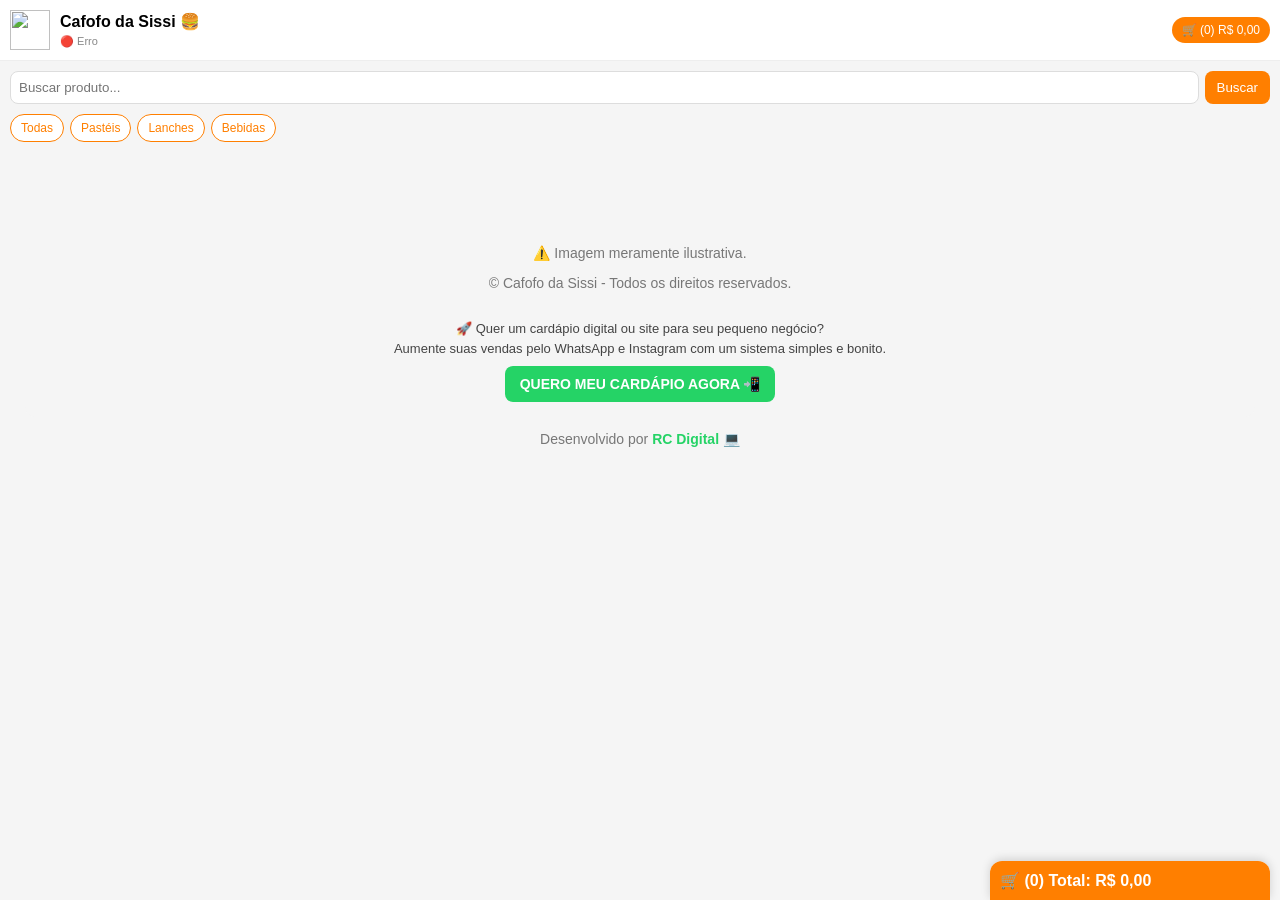
==== index.html @ 38165490 "Add Cafofo da Sissi digital menu site Adds index.html, style.css, and script.js implementing a mobil" ====
<!DOCTYPE html>
<html lang="pt-BR">
<head>
  <meta charset="UTF-8">

  <!-- 💥 ESSA LINHA RESOLVE O PROBLEMA DO CELULAR -->
  <meta name="viewport" content="width=device-width, initial-scale=1.0">

  <title>Cafofo da Sissi</title>

  <link rel="stylesheet" href="style.css">
</head>

<body>

<div class="header">

  <div class="header-left">
    <img src="https://i.ibb.co/ZRt23jfV/C-pia-de-Yellow-Inspiration-Modern-Instagram-Profile-Picture.png" class="logo-gif">

    <div class="titulo">
      <h1>Cafofo da Sissi 🍔</h1>
      <span id="status">🔴 Carregando...</span>
    </div>
  </div>

  <div class="header-right" onclick="toggleCarrinho()">
    🛒 <span id="qtdTop">(0)</span>
    <span id="totalTop">R$ 0,00</span>
  </div>

</div>

<div class="busca-container">
  <input type="text" id="busca" placeholder="Buscar produto...">
  <button onclick="buscar()">Buscar</button>
</div>

<div class="filtros">
  <button onclick="filtrarCategoria('todas')">Todas</button>
  <button onclick="filtrarCategoria('pasteis')">Pastéis</button>
  <button onclick="filtrarCategoria('lanches')">Lanches</button>
  <button onclick="filtrarCategoria('bebidas')">Bebidas</button>
</div>

<div id="produtos"></div>

<div id="carrinho" class="carrinho">
  <div class="carrinho-header" onclick="toggleCarrinho()">
    🛒 <span id="qtd">(0)</span> <span id="total">Total: R$ 0,00</span>
  </div>

  <div class="carrinho-body">
    <div id="itens"></div>

    <select id="tipo" onchange="toggleTipo()">
      <option value="">Entrega ou Retirada</option>
      <option value="Entrega">Entrega</option>
      <option value="Retirada">Retirada</option>
    </select>

    <input type="text" id="nome" placeholder="Nome">
    <input type="text" id="telefone" placeholder="Telefone">

    <div id="boxEndereco" style="display:none;">
      <input type="text" id="endereco" placeholder="Endereço">
    </div>

    <div id="boxPagamento" style="display:none;">
      <select id="pagamento" onchange="togglePagamento()">
        <option value="">Pagamento</option>
        <option>Pix</option>
        <option>Dinheiro</option>
        <option>Cartão</option>
      </select>
    </div>

    <div id="boxTroco" style="display:none">
      <p>Precisa de troco?</p>

      <div class="troco-opcoes">
        <button onclick="selecionarTroco(0)">Não preciso</button>
        <button onclick="selecionarTroco(50)">R$ 50</button>
        <button onclick="selecionarTroco(100)">R$ 100</button>
        <button onclick="selecionarTroco(200)">R$ 200</button>
      </div>

      <input id="trocoInput" type="number" placeholder="Ou digite outro valor">
    </div>

    <button onclick="finalizar()">Finalizar Pedido</button>
    <button onclick="limparCarrinho()">Limpar</button>

  </div>
</div>

<script src="script.js"></script>

<footer style="text-align:center; padding:25px; font-size:14px; color:#777; margin-top:30px;">

  <p>⚠️ Imagem meramente ilustrativa.</p>

  <p>© Cafofo da Sissi - Todos os direitos reservados.</p>

  <div style="margin-top:15px; padding:15px; border-radius:10px; background:#f5f5f5;">
    <p style="margin:0; font-size:13px; color:#444;">
      🚀 Quer um cardápio digital ou site para seu pequeno negócio?
    </p>
    <p style="margin:5px 0 10px; font-size:13px; color:#444;">
      Aumente suas vendas pelo WhatsApp e Instagram com um sistema simples e bonito.
    </p>

    <a href="https://wa.me/5511940266948?text=Olá!%20Tenho%20interesse%20em%20um%20cardápio%20digital%20para%20meu%20negócio."
       target="_blank"
       style="display:inline-block; background:#25D366; color:white; padding:10px 15px; border-radius:8px; text-decoration:none; font-weight:bold;">
      QUERO MEU CARDÁPIO AGORA 📲
    </a>
  </div>
<p>
    Desenvolvido por
    <a href="https://wa.me/5511940266948" target="_blank" style="color:#25D366; font-weight:bold; text-decoration:none;">
      RC Digital 💻
    </a>
  </p>
</footer>

</body>
</html>
---- style.css ----
body {
  font-family: 'Arial', sans-serif;
  margin: 0;
  background: #f5f5f5;
}

/* HEADER */
.header {
  position: sticky;
  top: 0;
  background: #fff;
  border-bottom: 1px solid #eee;
  padding: 10px;
  display: flex;
  justify-content: space-between;
  align-items: center;
  z-index: 10;
}

.header-left {
  display: flex;
  align-items: center;
  gap: 10px;
}

.logo-gif {
  width: 40px;
  height: 40px;
}

.titulo h1 {
  font-size: 16px;
  margin: 0;
}

.titulo span {
  font-size: 11px;
  color: #888;
}

.header-right {
  background: #ff7f00;
  color: #fff;
  padding: 6px 10px;
  border-radius: 20px;
  font-size: 12px;
  cursor: pointer;
}

/* BUSCA */
.busca-container {
  display: flex;
  gap: 6px;
  padding: 10px;
}

.busca-container input {
  flex: 1;
  padding: 8px;
  border-radius: 8px;
  border: 1px solid #ddd;
}

.busca-container button {
  background: #ff7f00;
  color: #fff;
  border: none;
  padding: 8px 12px;
  border-radius: 8px;
  cursor: pointer;
}

/* FILTROS */
.filtros {
  display: flex;
  gap: 6px;
  padding: 0 10px 10px;
  overflow-x: auto;
}

.filtros button {
  background: #fff;
  border: 1px solid #ff7f00;
  color: #ff7f00;
  padding: 6px 10px;
  border-radius: 20px;
  font-size: 12px;
  cursor: pointer;
  white-space: nowrap;
}

/* PRODUTOS RESPONSIVO TOP */
#produtos {
  display: grid;
  grid-template-columns: repeat(auto-fit, minmax(160px, 1fr));
  gap: 12px;
  padding: 12px;
}

/* CARD */
.card {
  background: #fff;
  border-radius: 16px;
  padding: 10px;
  text-align: center;
  box-shadow: 0 2px 6px rgba(0,0,0,0.06);
  transition: 0.2s;
}

.card:hover {
  transform: scale(1.03);
}

/* IMAGEM */
.card img {
  width: 60%;
  aspect-ratio: 1 / 1;
  object-fit: cover;
  border-radius: 10px;
}

/* NOME */
.card b {
  display: block;
  margin-top: 5px;
  font-size: 13px;
  color: #333;
}

/* PREÇO */
.card span {
  display: block;
  color: #ff7f00;
  font-weight: bold;
  font-size: 14px;
  margin-top: 2px;
}

/* CONTROLES */
.controls {
  display: flex;
  justify-content: center;
  align-items: center;
  gap: 6px;
  margin-top: 6px;
}

/* BOTÕES */
.controls button {
  background: #ff7f00;
  color: #fff;
  border: none;
  width: 28px;
  height: 28px;
  border-radius: 8px;
  font-size: 16px;
  cursor: pointer;
  transition: 0.2s;
}

.controls button:hover {
  background: #e56f00;
}

.controls span {
  font-size: 13px;
  min-width: 20px;
}

/* CARRINHO */
.carrinho {
  position: fixed;
  bottom: 0;
  right: 10px;
  width: 280px;
  background: #fff;
  border-radius: 12px 12px 0 0;
  box-shadow: 0 -2px 10px rgba(0,0,0,0.15);
  overflow: hidden;
  transition: 0.3s;
}

/* HEADER CARRINHO */
.carrinho-header {
  padding: 10px;
  cursor: pointer;
  font-weight: bold;
  background: #ff7f00;
  color: #fff;
}

/* BODY */
.carrinho-body {
  display: none;
  padding: 10px;
  max-height: 320px;
  overflow-y: auto;
}

.carrinho.aberto .carrinho-body {
  display: block;
}

/* ITENS */
.item {
  font-size: 12px;
  margin-bottom: 5px;
}

/* INPUTS */
.carrinho input,
.carrinho select {
  width: 100%;
  padding: 7px;
  margin-top: 6px;
  border-radius: 8px;
  border: 1px solid #ddd;
  font-size: 13px;
}

/* BOTÕES CARRINHO */
.carrinho button {
  width: 100%;
  margin-top: 6px;
  padding: 10px;
  border: none;
  border-radius: 10px;
  background: #ff7f00;
  color: #fff;
  cursor: pointer;
  font-size: 14px;
}

.carrinho button:hover {
  background: #e56f00;
}

/* TROCO UX */
.troco-opcoes{
  display: grid;
  grid-template-columns: repeat(2, 1fr);
  gap: 10px;
  margin: 10px 0;
}

.troco-opcoes button{
  padding: 12px;
  border-radius: 12px;
  border: 2px solid #ff7f00;
  background: #fff;
  font-weight: bold;
  cursor: pointer;
  color: #ff7f00;
  transition: 0.2s;
}

.troco-opcoes button:hover{
  background: #fff3e0;
}

.troco-opcoes button.ativo{
  background: #ff7f00;
  color: #fff;
  border-color: #ff7f00;
  box-shadow: 0 3px 8px rgba(0,0,0,0.2);
}

.troco-opcoes button:active{
  transform: scale(0.95);
}

/* 📱 MOBILE (AGORA FICA TOP) */
@media (max-width: 600px) {

  #produtos {
    grid-template-columns: 1fr;
  }

  .card {
    display: flex;
    align-items: center;
    gap: 12px;
    text-align: left;
  }

  .card img {
    width: 90px;
    height: 90px;
  }

  .card b {
    font-size: 15px;
  }

  .card span {
    font-size: 15px;
  }

  .controls {
    margin-left: auto;
  }

  .controls button {
    width: 34px;
    height: 34px;
    font-size: 18px;
  }

  .carrinho {
    width: 100%;
    right: 0;
  }
}

/* ANIMAÇÃO */
.carrinho-body {
  animation: fadeIn 0.3s ease;
}

@keyframes fadeIn {
  from {opacity: 0; transform: translateY(10px);}
  to {opacity: 1;}
}
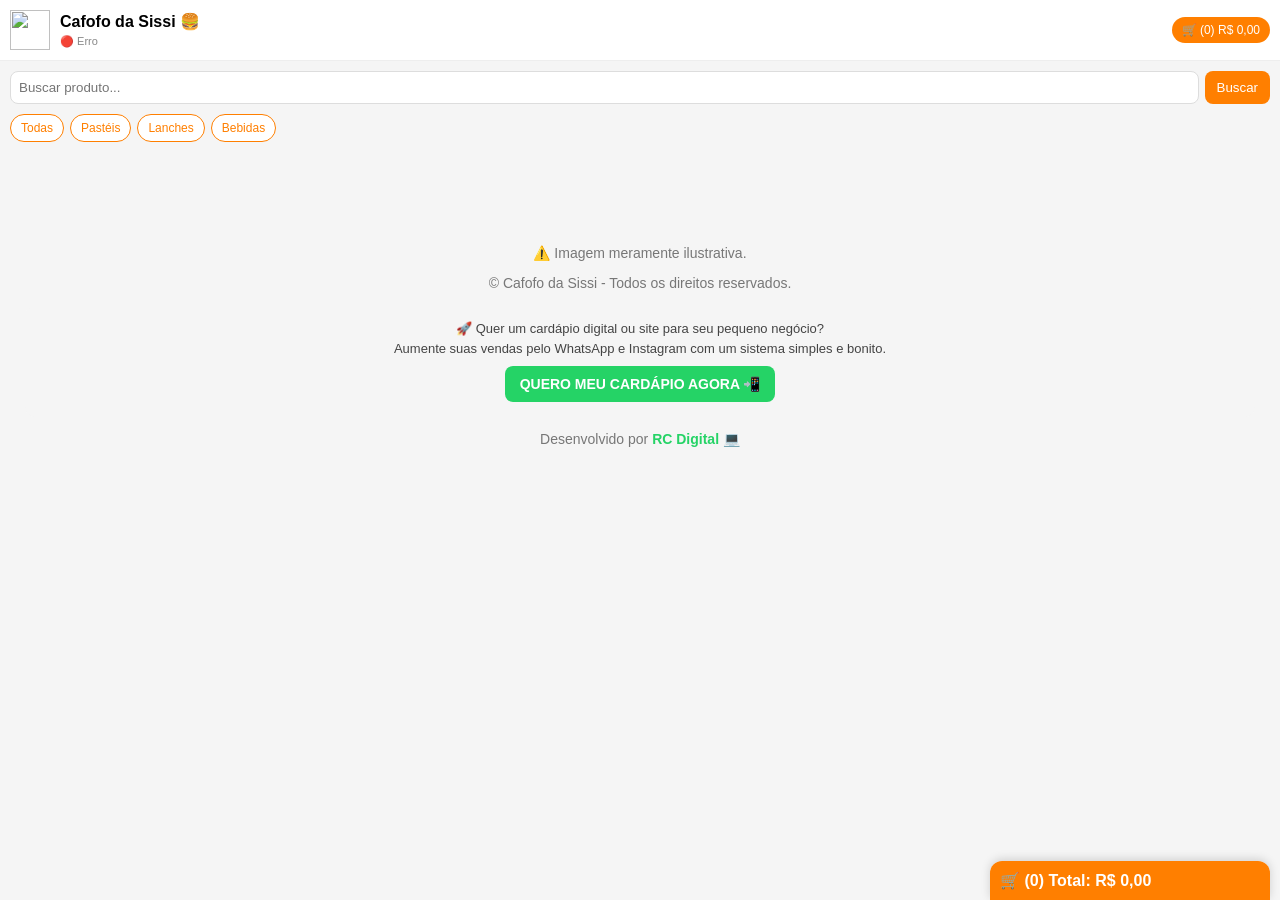
==== commit 7005b5be: "Fix cart bugs, escape rendered data, and use tel input - Reset the selected troco button when the cu" ====
--- a/index.html
+++ b/index.html
@@ -60,7 +60,7 @@
     </select>
 
     <input type="text" id="nome" placeholder="Nome">
-    <input type="text" id="telefone" placeholder="Telefone">
+    <input type="tel" id="telefone" placeholder="Telefone">
 
     <div id="boxEndereco" style="display:none;">
       <input type="text" id="endereco" placeholder="Endereço">
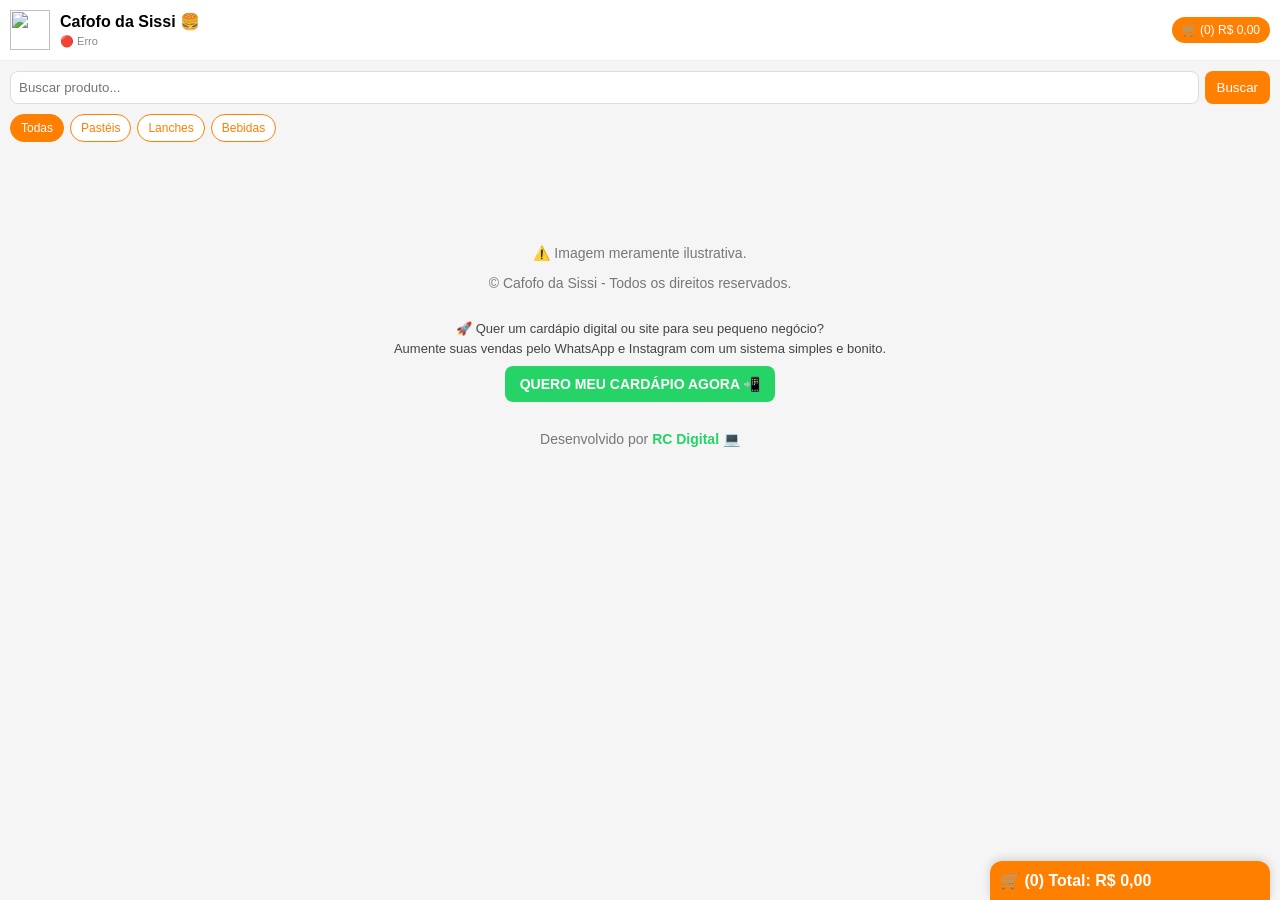
==== commit 104be939: "Highlight the active category filter button The filter itself already worked, but nothing showed whi" ====
--- a/index.html
+++ b/index.html
@@ -37,10 +37,10 @@
 </div>
 
 <div class="filtros">
-  <button onclick="filtrarCategoria('todas')">Todas</button>
-  <button onclick="filtrarCategoria('pasteis')">Pastéis</button>
-  <button onclick="filtrarCategoria('lanches')">Lanches</button>
-  <button onclick="filtrarCategoria('bebidas')">Bebidas</button>
+  <button class="ativo" onclick="filtrarCategoria('todas', event)">Todas</button>
+  <button onclick="filtrarCategoria('pasteis', event)">Pastéis</button>
+  <button onclick="filtrarCategoria('lanches', event)">Lanches</button>
+  <button onclick="filtrarCategoria('bebidas', event)">Bebidas</button>
 </div>
 
 <div id="produtos"></div>
--- a/style.css
+++ b/style.css
@@ -87,6 +87,12 @@
   font-size: 12px;
   cursor: pointer;
   white-space: nowrap;
+  transition: 0.2s;
+}
+
+.filtros button.ativo {
+  background: #ff7f00;
+  color: #fff;
 }
 
 /* PRODUTOS RESPONSIVO TOP */
@@ -99,72 +105,124 @@
 
 /* CARD */
 .card {
+  position: relative;
   background: #fff;
   border-radius: 16px;
-  padding: 10px;
-  text-align: center;
-  box-shadow: 0 2px 6px rgba(0,0,0,0.06);
-  transition: 0.2s;
+  box-shadow: 0 2px 10px rgba(0,0,0,0.08);
+  transition: transform 0.2s, box-shadow 0.2s;
+  display: flex;
+  flex-direction: column;
 }
 
 .card:hover {
-  transform: scale(1.03);
+  transform: translateY(-3px);
+  box-shadow: 0 10px 20px rgba(0,0,0,0.12);
 }
 
 /* IMAGEM */
-.card img {
-  width: 60%;
-  aspect-ratio: 1 / 1;
+.card-media {
+  position: relative;
+}
+
+.card-media img {
+  width: 100%;
+  aspect-ratio: 4 / 3;
   object-fit: cover;
-  border-radius: 10px;
+  display: block;
+  border-radius: 16px 16px 0 0;
+}
+
+/* INFO */
+.card-info {
+  padding: 22px 12px 14px;
+  text-align: left;
 }
 
 /* NOME */
-.card b {
-  display: block;
-  margin-top: 5px;
+.card-info b {
+  display: -webkit-box;
+  -webkit-line-clamp: 2;
+  -webkit-box-orient: vertical;
+  overflow: hidden;
   font-size: 13px;
+  font-weight: 600;
+  line-height: 1.3;
   color: #333;
 }
 
 /* PREÇO */
-.card span {
+.card-info .preco {
   display: block;
   color: #ff7f00;
   font-weight: bold;
   font-size: 14px;
-  margin-top: 2px;
-}
-
-/* CONTROLES */
-.controls {
-  display: flex;
+  margin-top: 4px;
+}
+
+/* BOTÃO FLUTUANTE (+) */
+.fab-add {
+  position: absolute;
+  right: 10px;
+  bottom: -16px;
+  width: 36px;
+  height: 36px;
+  border-radius: 50%;
+  background: #ff7f00;
+  color: #fff;
+  border: none;
+  font-size: 18px;
+  line-height: 1;
+  display: flex;
+  align-items: center;
   justify-content: center;
-  align-items: center;
-  gap: 6px;
-  margin-top: 6px;
-}
-
-/* BOTÕES */
-.controls button {
-  background: #ff7f00;
-  color: #fff;
+  box-shadow: 0 3px 8px rgba(0,0,0,0.25);
+  cursor: pointer;
+  transition: 0.2s;
+}
+
+.fab-add:hover {
+  background: #e56f00;
+  transform: scale(1.06);
+}
+
+.fab-add:active {
+  transform: scale(0.92);
+}
+
+/* STEPPER FLUTUANTE (- qtd +) */
+.fab-stepper {
+  position: absolute;
+  right: 10px;
+  bottom: -16px;
+  display: flex;
+  align-items: center;
+  gap: 8px;
+  background: #ff7f00;
+  border-radius: 20px;
+  padding: 6px 10px;
+  box-shadow: 0 3px 8px rgba(0,0,0,0.25);
+}
+
+.fab-stepper button {
+  background: transparent;
   border: none;
-  width: 28px;
-  height: 28px;
-  border-radius: 8px;
-  font-size: 16px;
-  cursor: pointer;
-  transition: 0.2s;
-}
-
-.controls button:hover {
-  background: #e56f00;
-}
-
-.controls span {
+  color: #fff;
+  font-size: 15px;
+  width: 18px;
+  height: 18px;
+  padding: 0;
+  display: flex;
+  align-items: center;
+  justify-content: center;
+  cursor: pointer;
+}
+
+.fab-stepper span {
+  color: #fff;
   font-size: 13px;
-  min-width: 20px;
+  font-weight: bold;
+  min-width: 14px;
+  text-align: center;
 }
 
 /* CARRINHO */
@@ -269,41 +327,34 @@
   transform: scale(0.95);
 }
 
-/* 📱 MOBILE (AGORA FICA TOP) */
+/* 📱 MOBILE (grid 2 colunas, estilo app de delivery) */
 @media (max-width: 600px) {
 
   #produtos {
-    grid-template-columns: 1fr;
-  }
-
-  .card {
-    display: flex;
-    align-items: center;
-    gap: 12px;
-    text-align: left;
-  }
-
-  .card img {
-    width: 90px;
-    height: 90px;
-  }
-
-  .card b {
-    font-size: 15px;
-  }
-
-  .card span {
-    font-size: 15px;
-  }
-
-  .controls {
-    margin-left: auto;
-  }
-
-  .controls button {
-    width: 34px;
-    height: 34px;
-    font-size: 18px;
+    grid-template-columns: 1fr 1fr;
+    gap: 10px;
+  }
+
+  .card-media img {
+    aspect-ratio: 1 / 1;
+  }
+
+  .card-info {
+    padding: 20px 10px 12px;
+  }
+
+  .card-info b {
+    font-size: 12.5px;
+  }
+
+  .card-info .preco {
+    font-size: 13px;
+  }
+
+  .fab-add {
+    width: 32px;
+    height: 32px;
+    font-size: 16px;
   }
 
   .carrinho {
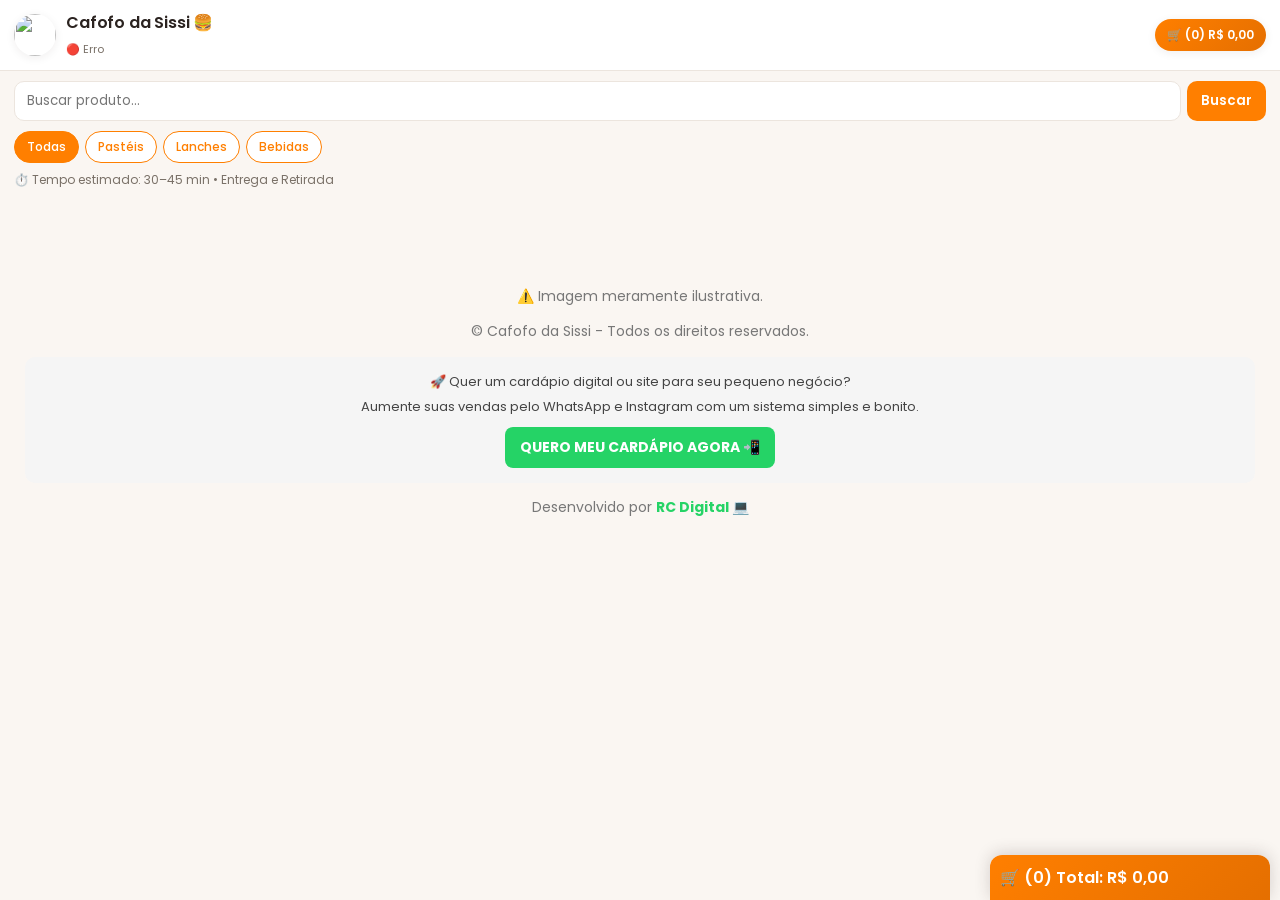
==== commit 9ade157c: "Upgrade: visual identity, order extras, and installable PWA Visual identity: - Import Poppins (Googl" ====
--- a/index.html
+++ b/index.html
@@ -7,6 +7,15 @@
   <meta name="viewport" content="width=device-width, initial-scale=1.0">
 
   <title>Cafofo da Sissi</title>
+
+  <meta name="theme-color" content="#ff7f00">
+  <link rel="manifest" href="manifest.json">
+  <link rel="icon" type="image/png" href="icons/icon-192.png">
+  <link rel="apple-touch-icon" href="icons/icon-192.png">
+
+  <link rel="preconnect" href="https://fonts.googleapis.com">
+  <link rel="preconnect" href="https://fonts.gstatic.com" crossorigin>
+  <link href="https://fonts.googleapis.com/css2?family=Poppins:wght@400;500;600;700&display=swap" rel="stylesheet">
 
   <link rel="stylesheet" href="style.css">
 </head>
@@ -42,6 +51,8 @@
   <button onclick="filtrarCategoria('lanches', event)">Lanches</button>
   <button onclick="filtrarCategoria('bebidas', event)">Bebidas</button>
 </div>
+
+<div class="info-tempo">⏱️ Tempo estimado: 30–45 min • Entrega e Retirada</div>
 
 <div id="produtos"></div>
 
@@ -88,6 +99,8 @@
       <input id="trocoInput" type="number" placeholder="Ou digite outro valor">
     </div>
 
+    <textarea id="observacao" placeholder="Observações (opcional) — ex: sem cebola, ponto da carne..."></textarea>
+
     <button onclick="finalizar()">Finalizar Pedido</button>
     <button onclick="limparCarrinho()">Limpar</button>
 
--- a/style.css
+++ b/style.css
@@ -1,16 +1,37 @@
+:root {
+  --color-primary: #ff7f00;
+  --color-primary-dark: #e56f00;
+  --color-primary-light: #fff3e0;
+  --color-ink: #2b2320;
+  --color-ink-soft: #7a7168;
+  --color-surface: #ffffff;
+  --color-bg: #faf6f2;
+  --color-border: #ece5de;
+  --shadow-sm: 0 2px 10px rgba(43,35,32,0.07);
+  --shadow-md: 0 10px 24px rgba(43,35,32,0.14);
+  --radius-lg: 16px;
+  --radius-pill: 20px;
+  --font-base: 'Poppins', 'Arial', sans-serif;
+}
+
+* {
+  box-sizing: border-box;
+}
+
 body {
-  font-family: 'Arial', sans-serif;
+  font-family: var(--font-base);
   margin: 0;
-  background: #f5f5f5;
+  background: var(--color-bg);
+  color: var(--color-ink);
 }
 
 /* HEADER */
 .header {
   position: sticky;
   top: 0;
-  background: #fff;
-  border-bottom: 1px solid #eee;
-  padding: 10px;
+  background: var(--color-surface);
+  border-bottom: 1px solid var(--color-border);
+  padding: 10px 14px;
   display: flex;
   justify-content: space-between;
   align-items: center;
@@ -24,75 +45,95 @@
 }
 
 .logo-gif {
-  width: 40px;
-  height: 40px;
+  width: 42px;
+  height: 42px;
+  border-radius: 50%;
+  object-fit: cover;
+  box-shadow: var(--shadow-sm);
 }
 
 .titulo h1 {
   font-size: 16px;
+  font-weight: 600;
   margin: 0;
+  letter-spacing: -0.01em;
 }
 
 .titulo span {
   font-size: 11px;
-  color: #888;
+  color: var(--color-ink-soft);
 }
 
 .header-right {
-  background: #ff7f00;
-  color: #fff;
-  padding: 6px 10px;
-  border-radius: 20px;
+  background: linear-gradient(135deg, var(--color-primary), var(--color-primary-dark));
+  color: #fff;
+  padding: 7px 12px;
+  border-radius: var(--radius-pill);
   font-size: 12px;
-  cursor: pointer;
+  font-weight: 600;
+  cursor: pointer;
+  box-shadow: var(--shadow-sm);
 }
 
 /* BUSCA */
 .busca-container {
   display: flex;
   gap: 6px;
-  padding: 10px;
+  padding: 10px 14px;
 }
 
 .busca-container input {
   flex: 1;
-  padding: 8px;
-  border-radius: 8px;
-  border: 1px solid #ddd;
+  padding: 9px 12px;
+  border-radius: 10px;
+  border: 1px solid var(--color-border);
+  font-family: inherit;
+  background: var(--color-surface);
 }
 
 .busca-container button {
-  background: #ff7f00;
+  background: var(--color-primary);
   color: #fff;
   border: none;
-  padding: 8px 12px;
-  border-radius: 8px;
-  cursor: pointer;
+  padding: 8px 14px;
+  border-radius: 10px;
+  cursor: pointer;
+  font-family: inherit;
+  font-weight: 600;
 }
 
 /* FILTROS */
 .filtros {
   display: flex;
   gap: 6px;
-  padding: 0 10px 10px;
+  padding: 0 14px 8px;
   overflow-x: auto;
 }
 
 .filtros button {
-  background: #fff;
-  border: 1px solid #ff7f00;
-  color: #ff7f00;
-  padding: 6px 10px;
-  border-radius: 20px;
+  background: var(--color-surface);
+  border: 1px solid var(--color-primary);
+  color: var(--color-primary);
+  padding: 6px 12px;
+  border-radius: var(--radius-pill);
   font-size: 12px;
+  font-family: inherit;
+  font-weight: 500;
   cursor: pointer;
   white-space: nowrap;
   transition: 0.2s;
 }
 
 .filtros button.ativo {
-  background: #ff7f00;
-  color: #fff;
+  background: var(--color-primary);
+  color: #fff;
+}
+
+/* TEMPO ESTIMADO */
+.info-tempo {
+  padding: 0 14px 12px;
+  font-size: 12px;
+  color: var(--color-ink-soft);
 }
 
 /* PRODUTOS RESPONSIVO TOP */
@@ -100,15 +141,15 @@
   display: grid;
   grid-template-columns: repeat(auto-fit, minmax(160px, 1fr));
   gap: 12px;
-  padding: 12px;
+  padding: 4px 12px 12px;
 }
 
 /* CARD */
 .card {
   position: relative;
-  background: #fff;
-  border-radius: 16px;
-  box-shadow: 0 2px 10px rgba(0,0,0,0.08);
+  background: var(--color-surface);
+  border-radius: var(--radius-lg);
+  box-shadow: var(--shadow-sm);
   transition: transform 0.2s, box-shadow 0.2s;
   display: flex;
   flex-direction: column;
@@ -116,7 +157,7 @@
 
 .card:hover {
   transform: translateY(-3px);
-  box-shadow: 0 10px 20px rgba(0,0,0,0.12);
+  box-shadow: var(--shadow-md);
 }
 
 /* IMAGEM */
@@ -129,7 +170,8 @@
   aspect-ratio: 4 / 3;
   object-fit: cover;
   display: block;
-  border-radius: 16px 16px 0 0;
+  border-radius: var(--radius-lg) var(--radius-lg) 0 0;
+  background: var(--color-primary-light);
 }
 
 /* INFO */
@@ -147,14 +189,14 @@
   font-size: 13px;
   font-weight: 600;
   line-height: 1.3;
-  color: #333;
+  color: var(--color-ink);
 }
 
 /* PREÇO */
 .card-info .preco {
   display: block;
-  color: #ff7f00;
-  font-weight: bold;
+  color: var(--color-primary);
+  font-weight: 700;
   font-size: 14px;
   margin-top: 4px;
 }
@@ -167,7 +209,7 @@
   width: 36px;
   height: 36px;
   border-radius: 50%;
-  background: #ff7f00;
+  background: var(--color-primary);
   color: #fff;
   border: none;
   font-size: 18px;
@@ -175,13 +217,13 @@
   display: flex;
   align-items: center;
   justify-content: center;
-  box-shadow: 0 3px 8px rgba(0,0,0,0.25);
+  box-shadow: var(--shadow-sm);
   cursor: pointer;
   transition: 0.2s;
 }
 
 .fab-add:hover {
-  background: #e56f00;
+  background: var(--color-primary-dark);
   transform: scale(1.06);
 }
 
@@ -197,10 +239,10 @@
   display: flex;
   align-items: center;
   gap: 8px;
-  background: #ff7f00;
-  border-radius: 20px;
+  background: var(--color-primary);
+  border-radius: var(--radius-pill);
   padding: 6px 10px;
-  box-shadow: 0 3px 8px rgba(0,0,0,0.25);
+  box-shadow: var(--shadow-sm);
 }
 
 .fab-stepper button {
@@ -231,9 +273,9 @@
   bottom: 0;
   right: 10px;
   width: 280px;
-  background: #fff;
+  background: var(--color-surface);
   border-radius: 12px 12px 0 0;
-  box-shadow: 0 -2px 10px rgba(0,0,0,0.15);
+  box-shadow: 0 -2px 16px rgba(43,35,32,0.18);
   overflow: hidden;
   transition: 0.3s;
 }
@@ -242,8 +284,8 @@
 .carrinho-header {
   padding: 10px;
   cursor: pointer;
-  font-weight: bold;
-  background: #ff7f00;
+  font-weight: 600;
+  background: linear-gradient(135deg, var(--color-primary), var(--color-primary-dark));
   color: #fff;
 }
 
@@ -267,13 +309,22 @@
 
 /* INPUTS */
 .carrinho input,
-.carrinho select {
+.carrinho select,
+.carrinho textarea {
   width: 100%;
-  padding: 7px;
+  padding: 8px;
   margin-top: 6px;
   border-radius: 8px;
-  border: 1px solid #ddd;
+  border: 1px solid var(--color-border);
   font-size: 13px;
+  font-family: inherit;
+  background: var(--color-surface);
+  color: var(--color-ink);
+}
+
+.carrinho textarea {
+  resize: vertical;
+  min-height: 46px;
 }
 
 /* BOTÕES CARRINHO */
@@ -283,14 +334,16 @@
   padding: 10px;
   border: none;
   border-radius: 10px;
-  background: #ff7f00;
+  background: var(--color-primary);
   color: #fff;
   cursor: pointer;
   font-size: 14px;
+  font-family: inherit;
+  font-weight: 600;
 }
 
 .carrinho button:hover {
-  background: #e56f00;
+  background: var(--color-primary-dark);
 }
 
 /* TROCO UX */
@@ -304,22 +357,22 @@
 .troco-opcoes button{
   padding: 12px;
   border-radius: 12px;
-  border: 2px solid #ff7f00;
-  background: #fff;
+  border: 2px solid var(--color-primary);
+  background: var(--color-surface);
   font-weight: bold;
   cursor: pointer;
-  color: #ff7f00;
+  color: var(--color-primary);
   transition: 0.2s;
 }
 
 .troco-opcoes button:hover{
-  background: #fff3e0;
+  background: var(--color-primary-light);
 }
 
 .troco-opcoes button.ativo{
-  background: #ff7f00;
-  color: #fff;
-  border-color: #ff7f00;
+  background: var(--color-primary);
+  color: #fff;
+  border-color: var(--color-primary);
   box-shadow: 0 3px 8px rgba(0,0,0,0.2);
 }
 
